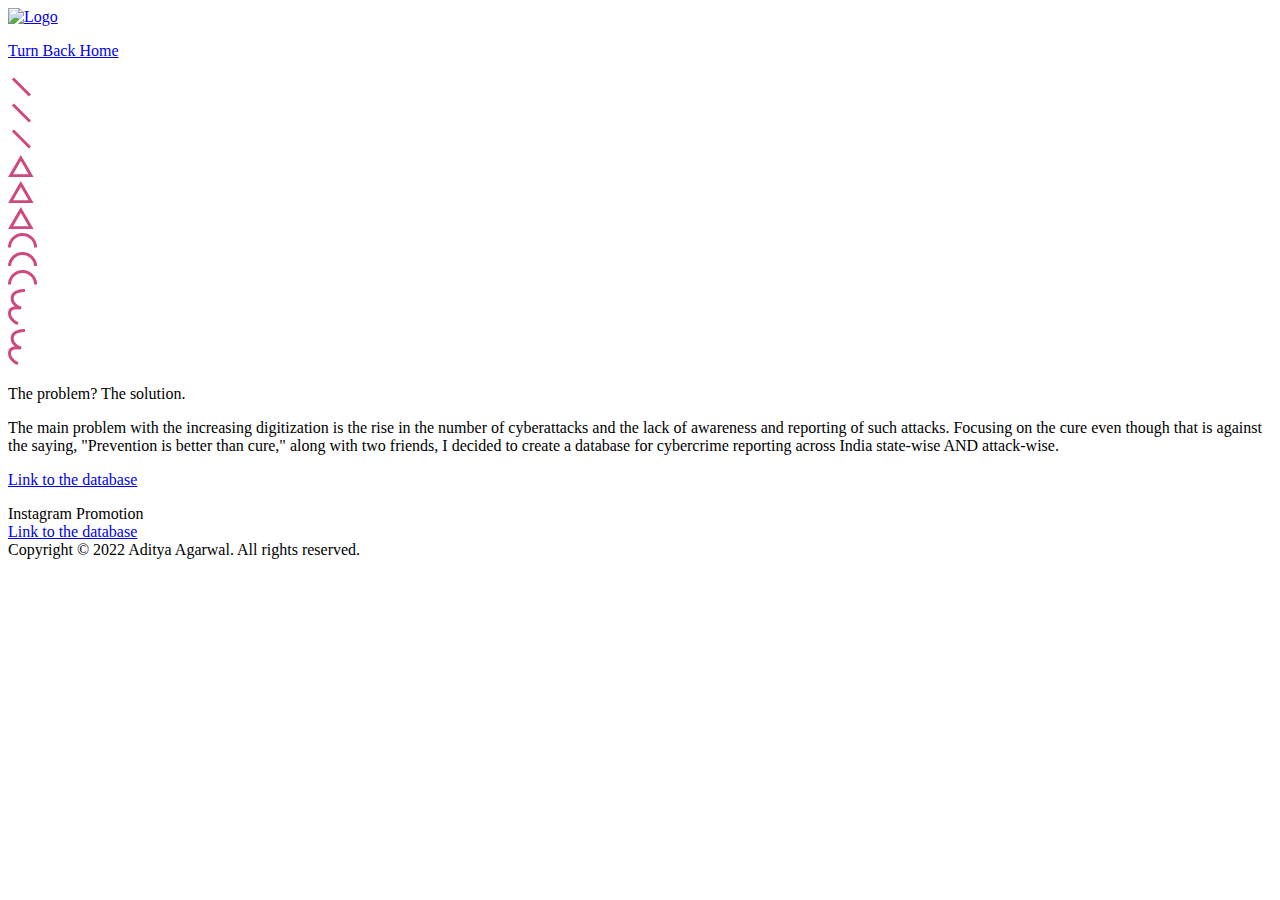
==== knowMoreCybersecurity.html @ c8034a89 "Add files via upload" ====
<!DOCTYPE html>
<html lang="en">
<head>
    <meta charset="UTF-8">
    <meta http-equiv="X-UA-Compatible" content="IE=edge">
    <meta name="viewport" content="width=device-width, initial-scale=1.0">
    <link rel="stylesheet" href="CSS/Index/welcome.css">
    <link rel="stylesheet" href="CSS/KnowMore/knowMoreCybersecurity.css">
    <link rel="stylesheet" href="CSS/Index/footer.css">
    <link rel="preconnect" href="https://fonts.googleapis.com">
    <link rel="preconnect" href="https://fonts.gstatic.com" crossorigin>
    <link href="https://fonts.googleapis.com/css2?family=League+Spartan&display=swap" rel="stylesheet">
    <link rel="stylesheet" href="font-awesome-4.7.0/css/font-awesome.min.css">
    <title>Document</title>
</head>
<body>
    <section class="welcome" id="welcome">

        <nav>
            <div class="logoImage">
                <a href="index.html"><img src="Images/LogoWhite.png" alt="Logo"></a>
            </div>
            <div class="navItems">
                <p><a href="index.html">Turn Back Home</a><span></span></p>
            </div>
        </nav>

        <div class="allIcons">

            <!-- Line -->
            <div class="line1">
                <svg xmlns="http://www.w3.org/2000/svg" width="25.675" height="22.236" viewBox="0 0 25.675 22.236">
                    <path fill="none" stroke="#CF4981" stroke-width="3" stroke-miterlimit="10" d="M4.92 2.514L21.964 19.56"></path>
                </svg>
            </div>
            <div class="line2">
                <svg xmlns="http://www.w3.org/2000/svg" width="25.675" height="22.236" viewBox="0 0 25.675 22.236">
                    <path fill="none" stroke="#CF4981" stroke-width="3" stroke-miterlimit="10" d="M4.92 2.514L21.964 19.56"></path>
                </svg>
            </div>
            <div class="line3">
                <svg xmlns="http://www.w3.org/2000/svg" width="25.675" height="22.236" viewBox="0 0 25.675 22.236">
                    <path fill="none" stroke="#CF4981" stroke-width="3" stroke-miterlimit="10" d="M4.92 2.514L21.964 19.56"></path>
                </svg>
            </div>

            <!-- Triangle -->
            <div class="triangle1">
                <svg xmlns="http://www.w3.org/2000/svg" width="25.675" height="22.236" viewBox="0 0 25.675 22.236">
                    <path fill="none" stroke="#CF4981" stroke-width="3" stroke-miterlimit="10" d="M12.837 3l5.12 8.868 5.12 8.868H2.597l5.12-8.868z"></path>
                </svg>
            </div>
            <div class="triangle2">
                <svg xmlns="http://www.w3.org/2000/svg" width="25.675" height="22.236" viewBox="0 0 25.675 22.236">
                    <path fill="none" stroke="#CF4981" stroke-width="3" stroke-miterlimit="10" d="M12.837 3l5.12 8.868 5.12 8.868H2.597l5.12-8.868z"></path>
                </svg>
            </div>
            <div class="triangle3">
                <svg xmlns="http://www.w3.org/2000/svg" width="25.675" height="22.236" viewBox="0 0 25.675 22.236">
                    <path fill="none" stroke="#CF4981" stroke-width="3" stroke-miterlimit="10" d="M12.837 3l5.12 8.868 5.12 8.868H2.597l5.12-8.868z"></path>
                </svg>
            </div>

            <!-- Semi circle -->
            <div class="semi-circle1">
                <svg xmlns="http://www.w3.org/2000/svg" width="29.093" height="14.546" viewBox="0 0 29.093 14.546">
                    <path fill="none" stroke="#CF4981" stroke-width="3" stroke-miterlimit="10" d="M1.5 14.546C1.5 7.34 7.34 1.5 14.547 1.5c7.205 0 13.046 5.84 13.046 13.046"></path>
                </svg>
            </div>
            <div class="semi-circle2">
                <svg xmlns="http://www.w3.org/2000/svg" width="29.093" height="14.546" viewBox="0 0 29.093 14.546">
                    <path fill="none" stroke="#CF4981" stroke-width="3" stroke-miterlimit="10" d="M1.5 14.546C1.5 7.34 7.34 1.5 14.547 1.5c7.205 0 13.046 5.84 13.046 13.046"></path>
                </svg>
            </div>
            <div class="semi-circle3">
                <svg xmlns="http://www.w3.org/2000/svg" width="29.093" height="14.546" viewBox="0 0 29.093 14.546">
                    <path fill="none" stroke="#CF4981" stroke-width="3" stroke-miterlimit="10" d="M1.5 14.546C1.5 7.34 7.34 1.5 14.547 1.5c7.205 0 13.046 5.84 13.046 13.046"></path>
                </svg>
            </div>

            <!-- Spring -->
            <div class="spring1">
                <svg xmlns="http://www.w3.org/2000/svg" width="17.046" height="36.016" viewBox="0 0 17.046 36.016">
                    <path fill="none" stroke="#CF4981" stroke-width="3" stroke-miterlimit="10" d="M9.945 34.614S1.46 31.38 1.5 23.92s11.73-4.797 11.73-4.797S3.82 16.708 4.18 8.77s12.784-7.255 12.784-7.255"></path>
                </svg>
            </div>
            <div class="spring2">
                <svg xmlns="http://www.w3.org/2000/svg" width="17.046" height="36.016" viewBox="0 0 17.046 36.016">
                    <path fill="none" stroke="#CF4981" stroke-width="3" stroke-miterlimit="10" d="M9.945 34.614S1.46 31.38 1.5 23.92s11.73-4.797 11.73-4.797S3.82 16.708 4.18 8.77s12.784-7.255 12.784-7.255"></path>
                </svg>
            </div>

        </div>

        <div class="statements">
            <p class="title">The problem? The solution.</p>
            <p class="explanation">The main problem with the increasing digitization is the rise in the number of cyberattacks and the lack of awareness and reporting of such attacks. Focusing on the cure even though that is against the saying, "Prevention is better than cure," along with two friends, I decided to create a database for cybercrime reporting across India state-wise AND attack-wise.
            </p>
            <p class="databaseLink"><a href="https://docs.google.com/spreadsheets/d/1VsbmrtyXdz-ibSBbi2TXu9pKPIzdsYa-KKehj7uWEL8/edit?usp=sharing" target="_blank">Link to the database</a></p>
        </div>

    </section>

    <section class="detail">
        <section class="steps">
            <section class="stepsExplanationEnclosing">
                <div class="stepsExplanation1"></div>
            </section>
        </section>
        <section class="steps stepsSecond">
            <section class="stepsExplanationEnclosing">
                <div class="stepsExplanation2"></div>
            </section>
        </section>
    </section>

    <section class="detail2">
        <div class="title">Instagram Promotion</div>
        <div class="detail2Image"></div>
    </section>

    <section class="linkDatabase"><a href="https://docs.google.com/spreadsheets/d/1VsbmrtyXdz-ibSBbi2TXu9pKPIzdsYa-KKehj7uWEL8/edit?usp=sharing" target="_blank">Link to the database</a></section>
    
    <section class="footer">Copyright © 2022 Aditya Agarwal. All rights reserved.</section>

    <script src="JS/script.js"></script>
</body>
</html>
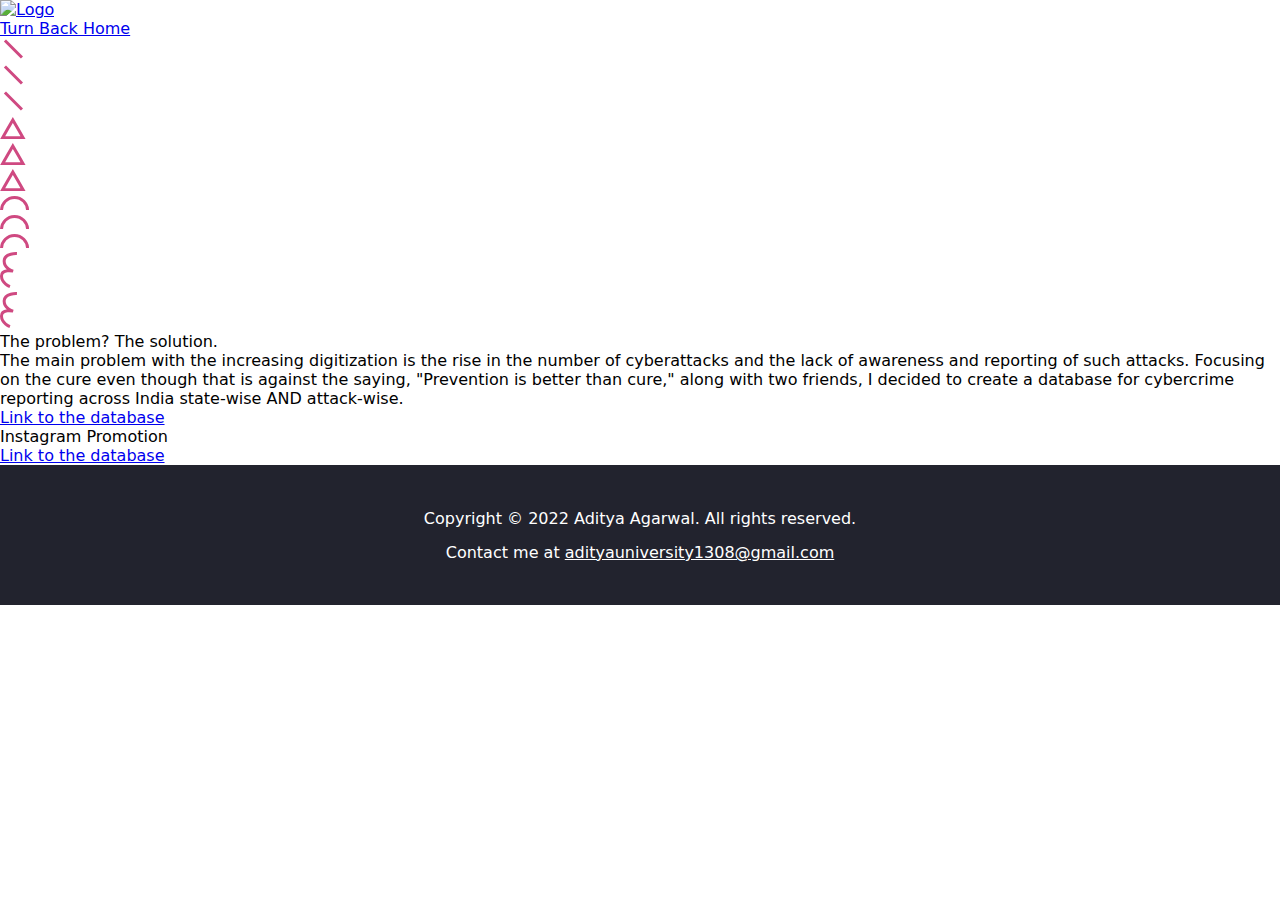
==== commit 20ee2150: "Update knowMoreCybersecurity.html" ====
--- a/knowMoreCybersecurity.html
+++ b/knowMoreCybersecurity.html
@@ -11,7 +11,8 @@
     <link rel="preconnect" href="https://fonts.gstatic.com" crossorigin>
     <link href="https://fonts.googleapis.com/css2?family=League+Spartan&display=swap" rel="stylesheet">
     <link rel="stylesheet" href="font-awesome-4.7.0/css/font-awesome.min.css">
-    <title>Document</title>
+    <link rel="icon" type="image/x-icon" href="Images/LogoWhite.ico">
+    <title>Cybersecurity | Aditya Agarwal</title>
 </head>
 <body>
     <section class="welcome" id="welcome">
@@ -121,8 +122,11 @@
 
     <section class="linkDatabase"><a href="https://docs.google.com/spreadsheets/d/1VsbmrtyXdz-ibSBbi2TXu9pKPIzdsYa-KKehj7uWEL8/edit?usp=sharing" target="_blank">Link to the database</a></section>
     
-    <section class="footer">Copyright © 2022 Aditya Agarwal. All rights reserved.</section>
+    <section class="footer">
+        Copyright © 2022 Aditya Agarwal. All rights reserved.
+        <p>Contact me at <span style="text-decoration: underline;">adityauniversity1308@gmail.com</span></p>
+    </section>
 
     <script src="JS/script.js"></script>
 </body>
-</html>+</html>
--- a/CSS/Index/footer.css
+++ b/CSS/Index/footer.css
@@ -0,0 +1,22 @@
+*{
+    margin: 0;
+    padding: 0;
+    box-sizing: border-box;
+    font-size: 16px;
+    font-family: system-ui, -apple-system, BlinkMacSystemFont, 'Segoe UI', Roboto, Oxygen, Ubuntu, Cantarell, 'Open Sans', 'Helvetica Neue', sans-serif;
+    scroll-behavior: smooth;
+}
+
+
+.footer{
+    height: 140px;
+    width: 100%;
+    background-color: rgb(34, 35, 46);
+    display: flex;
+    justify-content: center;
+    flex-direction: column;
+    gap: 15px;
+    align-items: center;
+    color: white;
+    font-size: 16px;
+}
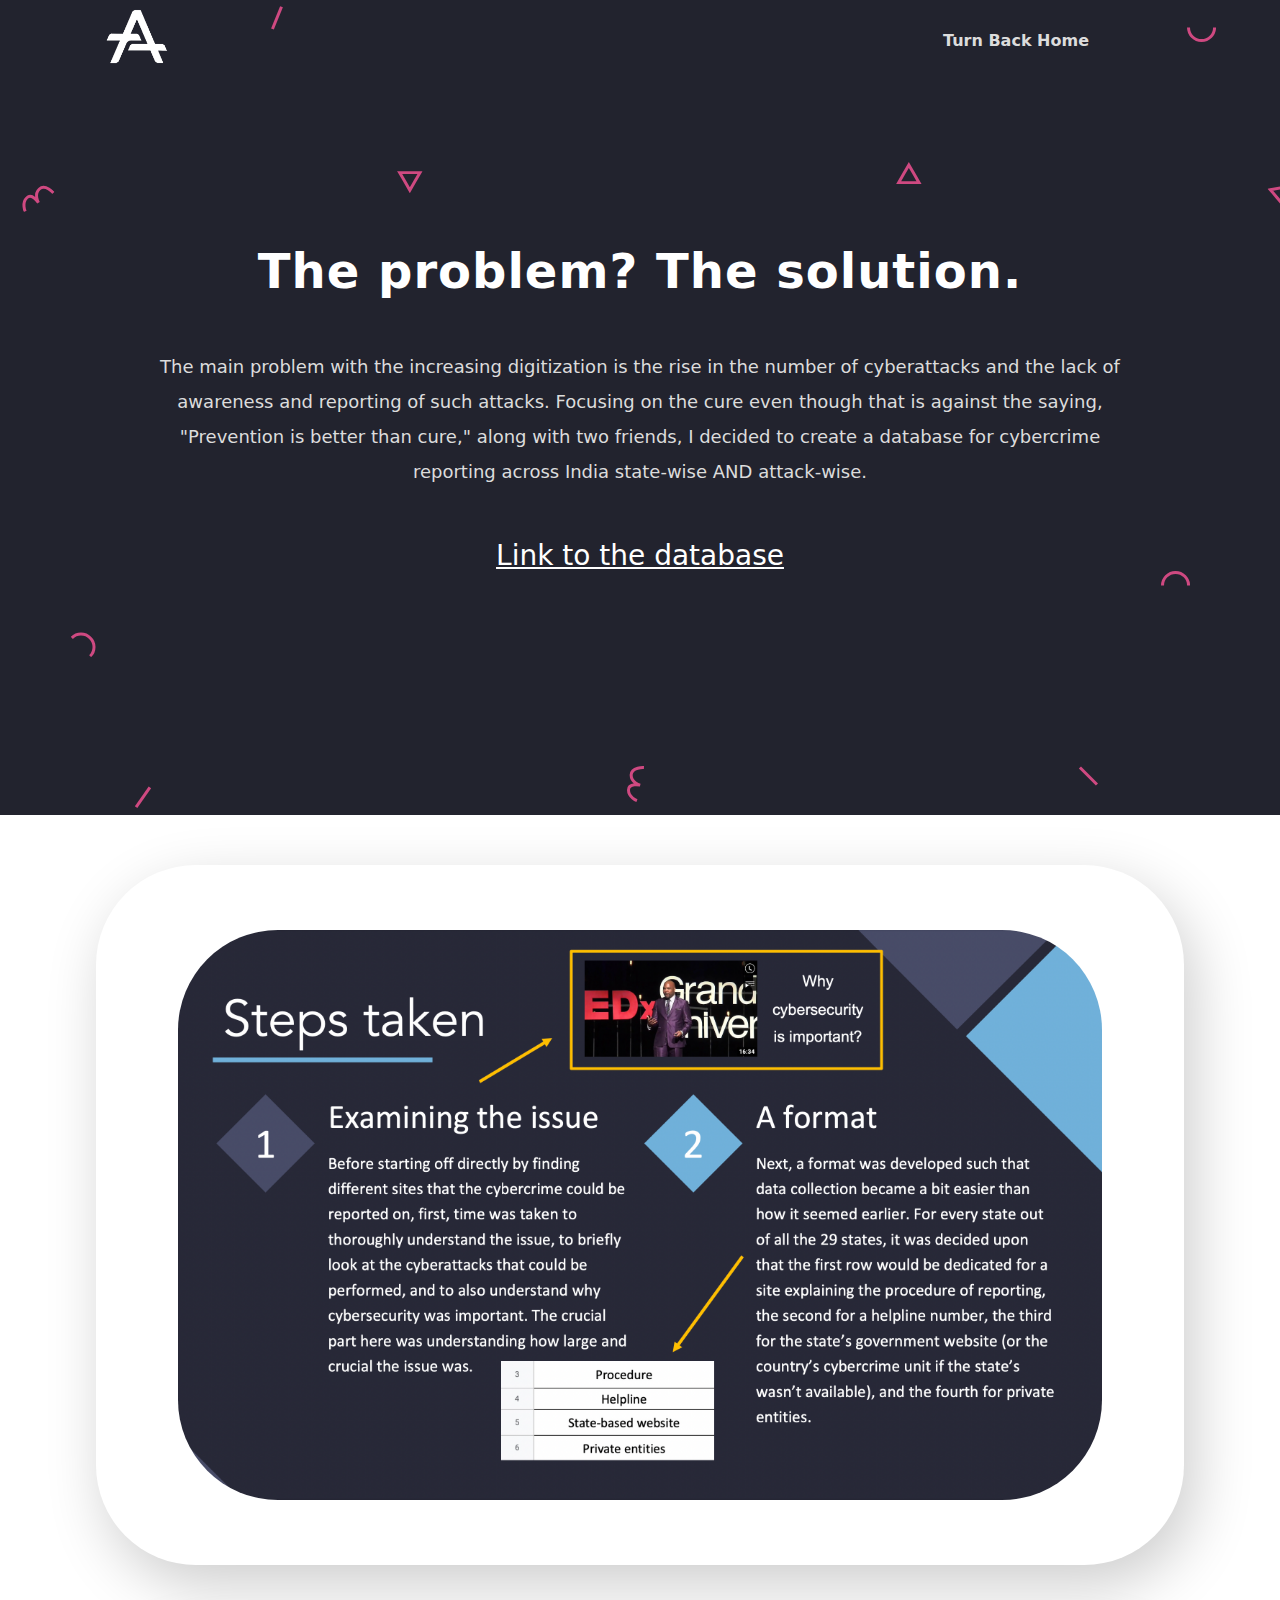
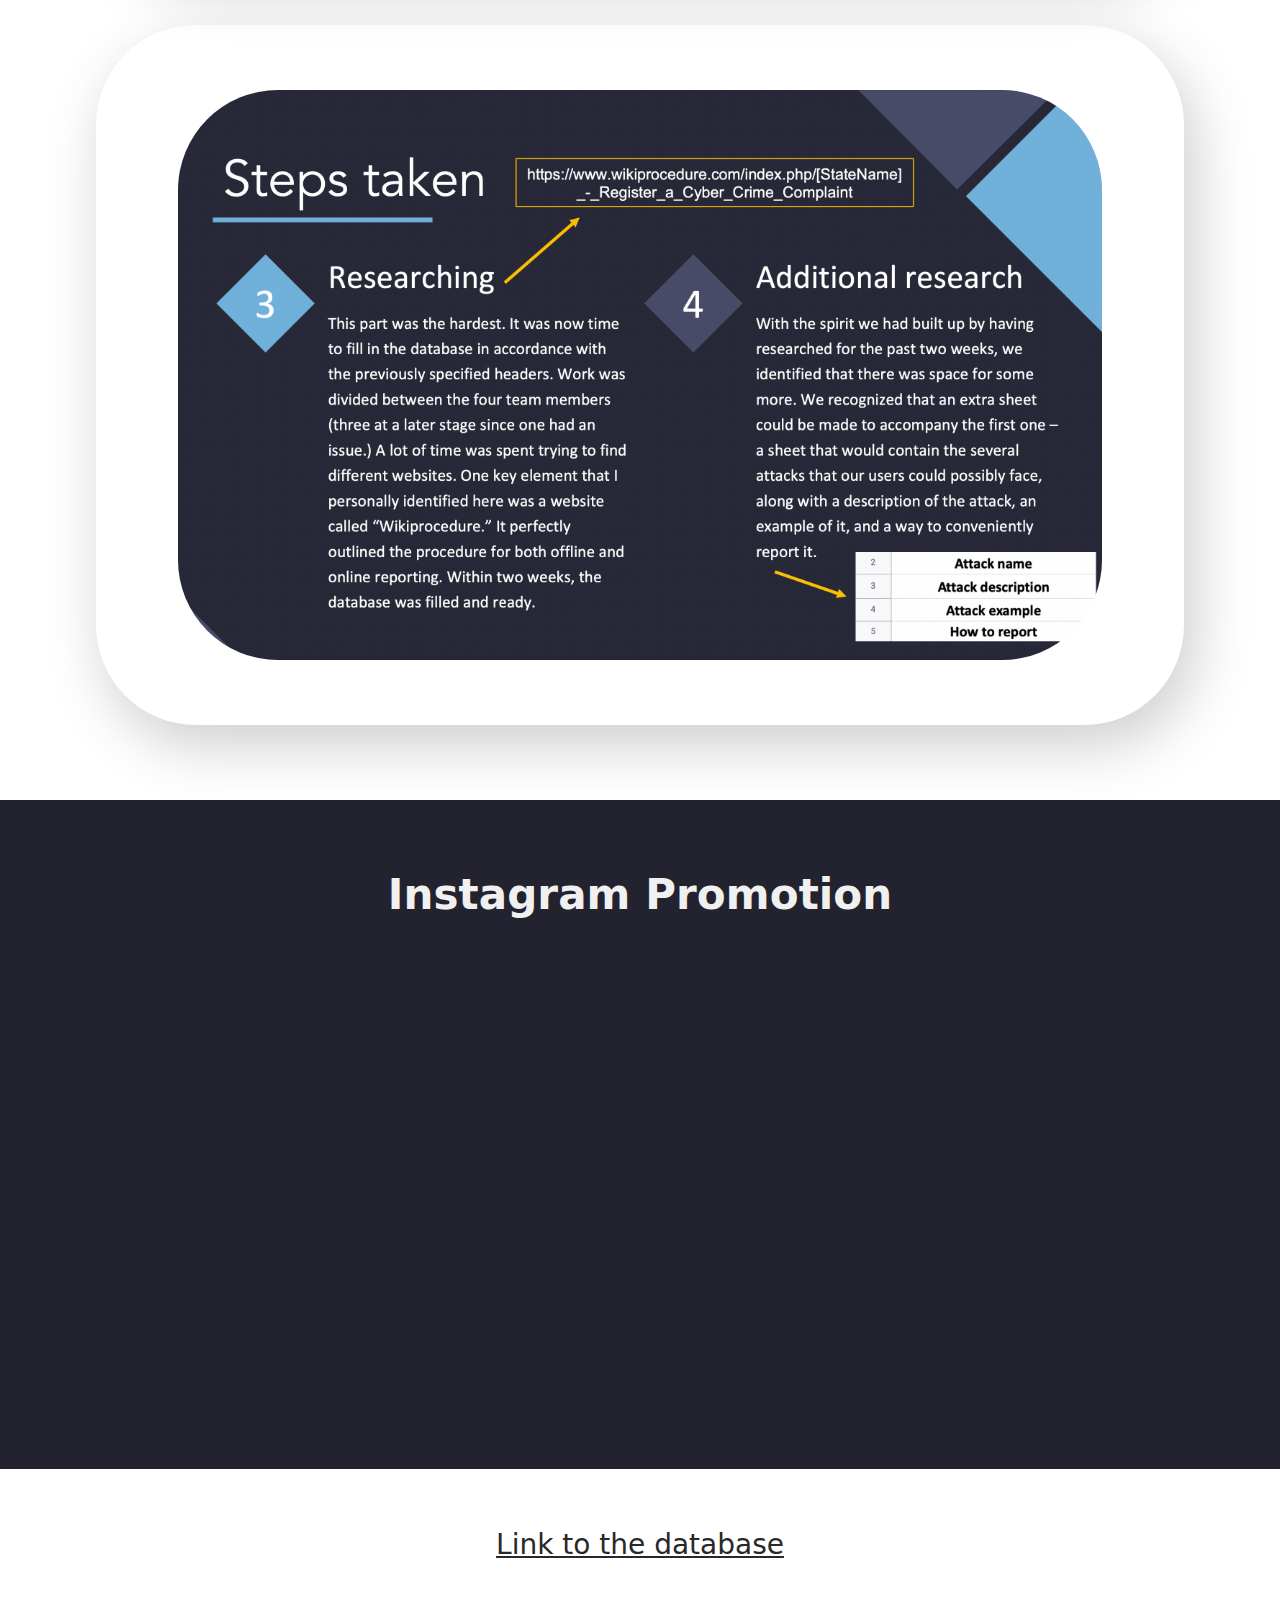
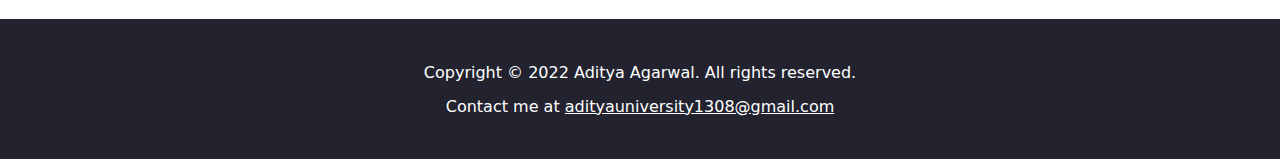
==== commit 0c1bd559: "Add files via upload" ====
--- a/knowMoreCybersecurity.html
+++ b/knowMoreCybersecurity.html
@@ -22,7 +22,7 @@
                 <a href="index.html"><img src="Images/LogoWhite.png" alt="Logo"></a>
             </div>
             <div class="navItems">
-                <p><a href="index.html">Turn Back Home</a><span></span></p>
+                <p style="overflow: visible;"><a href="index.html">Turn Back Home</a><span></span></p>
             </div>
         </nav>
 
@@ -129,4 +129,4 @@
 
     <script src="JS/script.js"></script>
 </body>
-</html>
+</html>--- a/CSS/Index/welcome.css
+++ b/CSS/Index/welcome.css
@@ -0,0 +1,291 @@
+*{
+    margin: 0;
+    padding: 0;
+    box-sizing: border-box;
+    font-size: 16px;
+    font-family: system-ui, -apple-system, BlinkMacSystemFont, 'Segoe UI', Roboto, Oxygen, Ubuntu, Cantarell, 'Open Sans', 'Helvetica Neue', sans-serif;
+    scroll-behavior: smooth;
+}
+
+
+
+
+.welcome{
+    background-color: rgb(34, 35, 46);
+    min-height: 705px;
+    max-height: 815px;
+    height: 100vh;
+    display: flex;
+    justify-content: center;
+    align-items: center;
+    position: relative;
+    overflow: hidden;
+}
+.welcome .centerLogo{
+    height: 300px;
+    width: auto;
+    position: absolute;
+    top: 50%;
+    left: 65%;
+    /* left: 50%; */
+    transform: translateY(-50%);
+    /* transform: translate(-50%, -50%); */
+}
+.welcome nav{
+    position: absolute;
+    top: 0;
+    left: 0;
+    height: 80px;
+    background-color: rgb(34, 35, 46);
+    width: 100%;
+    display: flex;
+}
+
+
+
+.logoImage{
+    width: 50%;
+    display: flex;
+    align-items: center;
+    padding-left: 8%;
+}
+.logoImage img{
+    height: 60px;
+    width: auto;
+}
+.navItems{
+    display: flex;
+    align-items: center;
+    justify-content: center;
+    width: 40%;
+    margin-left: 100px;
+}
+.navItems p{
+    position: relative;
+    margin-left: 40px;
+}
+.navItems p a{
+    color: rgb(220, 220, 220);
+    text-decoration: none;
+    font-weight: 800;
+}
+.navItems p span {
+    position: absolute;
+    bottom: -7px;
+    left: 0;
+    width: 0%;
+    height: 3px;
+    background-color: rgb(221, 71, 64);
+    transition: all 0.6s;
+}
+.navItems p:hover span {
+    width: 100%;
+}
+
+
+
+.content{
+    position: absolute;
+    top: 50%;
+    transform: translateY(-50%);
+    left: 10%;
+    color: white;
+    width: 50%;
+}
+.content .name{
+    font-size: 72px;
+    font-weight: 800;
+    letter-spacing: 2px;
+    font-family: 'League Spartan', sans-serif;
+    margin: 30px 0;
+}
+.content .school{
+    font-size: 24px;
+    font-style: italic;
+    letter-spacing: 4px;
+    font-weight: 200;
+    margin-bottom: 50px;
+}
+.content .aboutMe{
+    letter-spacing: 1px;
+    font-weight: 100;
+    line-height: 36px;
+    margin-bottom: 50px;
+    text-shadow: 2px 2px 2px rgb(28, 29, 36);
+}
+.content .contactButton{
+    text-decoration: none;
+    color: white;
+    background: linear-gradient(90deg, rgb(221, 71, 64), rgb(223, 109, 82));
+    display: flex;
+    align-items: center;
+    justify-content: center;
+    width: 200px;
+    height: 50px;
+    border-radius: 10px;
+}
+.content .contactButton p{font-size: 18px;}
+
+
+
+
+.allIcons .line1, .line2, .line3, .triangle1, .triangle2, .triangle3, .semi-circle1, .semi-circle2, .semi-circle3, .spring1, .spring2{
+    position: absolute;
+    transition: 0.04s ease-in-out;
+}
+.allIcons .line1{
+    top: 0.6vh;
+    left: 20.5%;
+    transform: rotate(67deg);
+}
+.allIcons .line2{
+    bottom: 0.5vh;
+    left: 10%;
+    transform: rotate(80deg);
+}
+.allIcons .line3{
+    bottom: 2.6vh;
+    right: 14%;
+}
+.allIcons .triangle1{
+   top: 18.5vh;
+   left: 31%;
+   transform: rotate(180deg);
+}
+.allIcons .triangle2{
+    top: 18vh;
+    right: 28%;
+}
+.allIcons .triangle3{
+    top: 20vh;
+    right: -1%;
+    transform: rotate(290deg);
+}
+.allIcons .semi-circle1{
+    bottom: 18vh;
+    left: 5.5%;
+    transform: rotate(45deg);    
+}
+.allIcons .semi-circle2{
+    top: 2.5vh;
+    right: 5%;
+    transform: rotate(180deg);
+}
+.allIcons .semi-circle3{
+    bottom: 25vh;
+    right: 7%;
+}
+.allIcons .spring1{
+    top: 20vh;
+    left: 2%;
+    transform: rotate(45deg);
+}
+.allIcons .spring2{
+    bottom: 1vh;
+    left: 49%;
+}
+
+
+
+
+.emailInfo{
+    color: white;
+    background: linear-gradient(90deg, rgb(221, 71, 64), rgb(223, 109, 82));
+    height: 35px;
+    display: flex;
+    justify-content: center;
+    align-items: center;
+    padding: 10px;
+    border-bottom-left-radius: 10px;
+    border-bottom-right-radius: 10px;
+    transform: rotate(270deg) translateY(350%);
+    position: absolute;
+    left: -245px;
+}
+.emailInfo span{
+    margin-left: 12px;
+    font-size: 15px;
+}
+
+.piano{
+    height: 350px;
+    width: 150px;
+    background-color: transparent;
+    overflow: hidden;
+    display: flex;
+    align-items: center;
+    justify-content: center;
+    border-radius: 50px 0 0 50px;
+    padding: 10px;
+    position: absolute;
+    right: -100px;
+    transition: 0.7s ease-in-out;
+    z-index: 1000;
+}
+
+.piano:hover{
+    right: 0px;
+}
+
+.pianoPointers{
+    position: absolute;
+    width: 450px;
+    height: 100px;
+    bottom: 40px;
+    right: 30px;
+}
+
+.hoverPointer{
+    position: relative;
+}
+
+.hoverPointer p{
+    position: absolute;
+    color: rgb(252, 98, 90);
+    font-size: 18px;
+    letter-spacing: 1.25px;
+    right: 110px;
+    bottom: 5px;
+}
+
+.hoverPointer img{
+    position: absolute;
+    top: -80px;
+    right: 10px;
+}
+
+/* Done */
+
+
+
+/* Made to work only till 700px width*/
+@media only screen and (max-width: 1240px){
+    .allProjects .project1, .allProjects .project2, .allProjects .project3{width: 75%;}
+}
+
+@media only screen and (max-width: 1140px){
+    .logoImage{width: 33%}
+    .navItems{width: 60%;}
+    .allProjects .project1, .allProjects .project2, .allProjects .project3{width: 80%;}
+    .cas{min-height: 500px;}
+}
+
+@media only screen and (max-width: 1020px){
+    .content{width: 60%;}
+    .welcome .centerLogo{height: 300px; left: 60%;}
+    .content .name{font-size: 56px;}
+    .content .school{font-size: 18px;}
+    .content .aboutMe{font-size: 14px; line-height: 28px; display: none;}
+    .content .contactButton{width: 150px;}
+    .content .contactButton p{font-size: 14px;}
+    .allProjects .project1, .allProjects .project2, .allProjects .project3{width: 85%;}
+}
+
+@media only screen and (max-width: 960px){
+    /* All of the project cards */
+}
+
+@media only screen and (max-width: 850px){
+    .cas{grid-template-columns: 33.33333% 33.33333% 33.33333%; min-height: 700px;}
+    .undertaking9{display: block;}
+}--- a/CSS/KnowMore/knowMoreCybersecurity.css
+++ b/CSS/KnowMore/knowMoreCybersecurity.css
@@ -0,0 +1,141 @@
+*{
+    margin: 0;
+    padding: 0;
+    box-sizing: border-box;
+    font-size: 16px;
+    font-family: system-ui, -apple-system, BlinkMacSystemFont, 'Segoe UI', Roboto, Oxygen, Ubuntu, Cantarell, 'Open Sans', 'Helvetica Neue', sans-serif;
+    scroll-behavior: smooth;
+}
+
+.statements{
+    width: 75%;
+    display: flex;
+    flex-direction: column;
+    text-align: center;
+    height: auto;
+}
+
+.statements .title{
+    color: white;
+    font-weight: 800;
+    font-size: 48px;
+    letter-spacing: 1px;
+}
+
+.statements .explanation{
+    color: rgb(220, 220, 220);
+    font-size: 18px;
+    margin-top: 50px;
+    line-height: 35px;
+}
+
+.statements .databaseLink{
+    margin-top: 50px;
+}
+
+.statements .databaseLink a{
+    color: white;
+    text-decoration: underline;
+    font-size: 28px;
+}
+
+
+.detail{
+    height: auto;
+    padding: 50px 0;
+}
+
+.steps{
+    width: 100%;
+    display: flex;
+    flex-direction: column;
+    align-items: center;
+    height: auto;
+    justify-content: flex-start;
+}
+.stepsSecond{
+    margin-top: 60px;
+}
+.stepsExplanationEnclosing{
+    width: 85%;
+    display: flex;
+    justify-content: center;
+    align-items: center;
+    height: 700px;
+    border-radius: 100px;
+    box-shadow: rgba(0, 0, 0, 0.2) 10px 20px 60px 0px;
+}
+.stepsExplanation1{
+    width: 85%;
+    height: 570px;
+    background: url("../../Images/Cybersecurity1.png");
+    background-position: center;
+    background-size: cover;
+    background-repeat: no-repeat;
+    border-radius: 100px;
+}
+.stepsExplanation2{
+    width: 85%;
+    height: 570px;
+    background: url("../../Images/Cybersecurity2.png");
+    background-position: center;
+    background-size: cover;
+    background-repeat: no-repeat;
+    border-radius: 100px;
+}
+.stepsSecond{margin-bottom: 25px;}
+
+.detail2{
+    height: auto;
+    display: flex;
+    flex-direction: column;
+    align-items: center;
+    background-color: rgb(34, 35, 46);
+}
+
+.detail2 .title{
+    margin-top: 70px;
+    color: rgb(240, 240, 240);
+    letter-spacing: 0.1px;
+    font-size: 42px;
+    font-weight: 800;
+}
+
+.detail2Image{
+    width: 90%;
+    height: 370px;
+    margin-top: 60px;
+    background: url("../../Images/Cybersecurity3.png");
+    background-position: center;
+    background-size: cover;
+    background-repeat: no-repeat;
+    margin-bottom: 120px;
+}
+
+.linkDatabase{
+    height: 150px;
+    background-color: white;
+    display: flex;
+    justify-content: center;
+    align-items: center;
+}
+
+.linkDatabase a{
+    text-decoration: underline;
+    font-size: 28px;
+    color: rgb(40, 40, 40);
+}
+
+
+@media only screen and (max-width: 1200px){
+    .stepsExplanationEnclosing{height: 600px;}
+    .stepsExplanation1{height: 470px;}
+    .stepsExplanation2{height: 470px;}
+}
+
+@media only screen and (max-width: 1000px){
+
+    .stepsExplanationEnclosing{height: 470px;}
+    .stepsExplanation1{height: 370px;}
+    .stepsExplanation2{height: 370px;}
+}--- a/CSS/Index/footer.css
+++ b/CSS/Index/footer.css
@@ -19,4 +19,4 @@
     align-items: center;
     color: white;
     font-size: 16px;
-}
+}